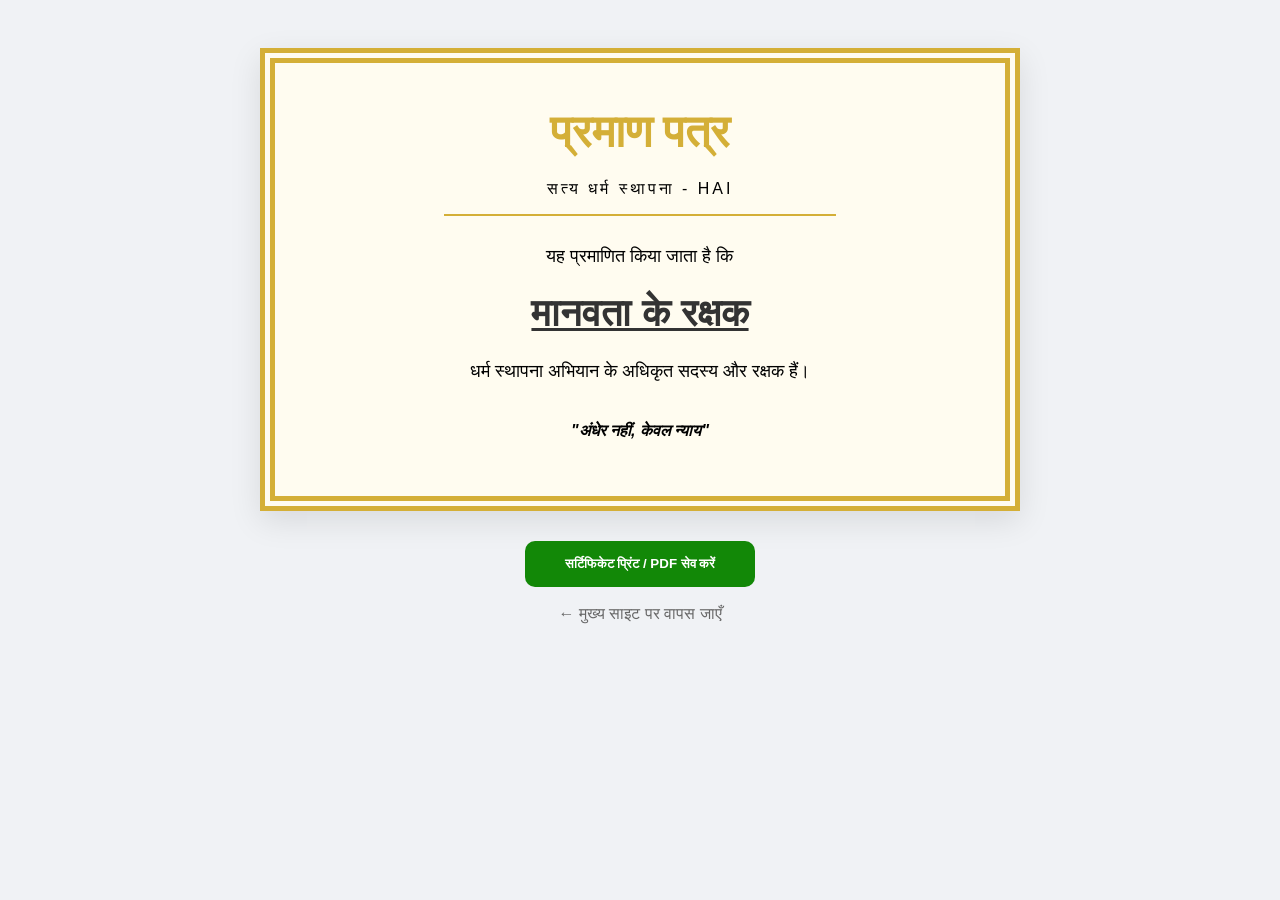
==== certificate.html @ a83d6b2f "Add certificate HTML template for HAI" ====
<!DOCTYPE html>
<html lang="hi">
<head>
    <meta charset="UTF-8">
    <title>सर्टिफिकेट - HAI</title>
    <link href="https://fonts.googleapis.com/css2?family=Cinzel:wght@700&display=swap" rel="stylesheet">
    <style>
        body { background: #f0f2f5; display: flex; flex-direction: column; align-items: center; padding: 40px; font-family: 'Poppins', sans-serif; }
        .cert-card { width: 650px; padding: 40px; border: 15px solid #D4AF37; background: #fffcf0; text-align: center; position: relative; box-shadow: 0 10px 30px rgba(0,0,0,0.1); border-style: double; }
        h1 { font-family: 'Cinzel', serif; color: #D4AF37; font-size: 45px; margin: 0; }
        .user-name { font-size: 38px; color: #333; font-weight: bold; margin: 25px 0; text-decoration: underline; }
        .btn-print { margin-top: 30px; padding: 15px 40px; background: #128807; color: white; border: none; border-radius: 10px; font-weight: bold; cursor: pointer; }
    </style>
</head>
<body>
    <div class="cert-card">
        <h1>प्रमाण पत्र</h1>
        <p style="letter-spacing:3px;">सत्य धर्म स्थापना - HAI</p>
        <hr color="#D4AF37" width="60%">
        <p style="margin-top:30px; font-size:18px;">यह प्रमाणित किया जाता है कि</p>
        <div class="user-name" id="userName">मानवता के रक्षक</div>
        <p style="font-size:18px;">धर्म स्थापना अभियान के अधिकृत सदस्य और रक्षक हैं।</p>
        <p style="margin-top:40px; font-style:italic; font-weight:bold;">"अंधेर नहीं, केवल न्याय"</p>
    </div>
    <button class="btn-print" onclick="window.print()">सर्टिफिकेट प्रिंट / PDF सेव करें</button>
    <br><a href="index.html" style="color: #666; text-decoration: none;">← मुख्य साइट पर वापस जाएँ</a>

    <script>
        const name = localStorage.getItem('currentUser');
        if(name) document.getElementById('userName').innerText = name;
    </script>
</body>
</html>
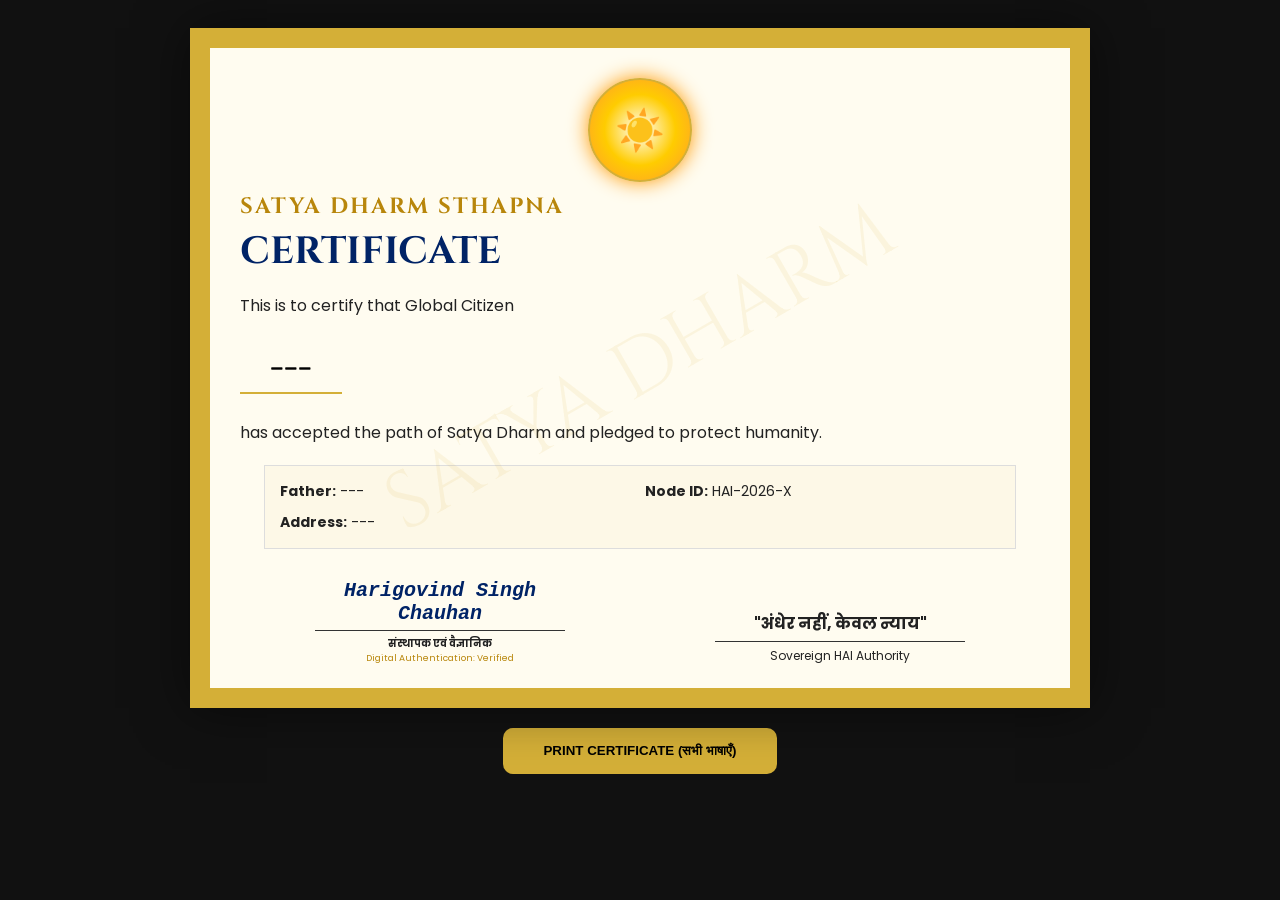
==== commit 74d8bd43: "Update certificate.html" ====
--- a/certificate.html
+++ b/certificate.html
@@ -1,33 +1,188 @@
 <!DOCTYPE html>
-<html lang="hi">
+<html lang="all">
 <head>
     <meta charset="UTF-8">
-    <title>सर्टिफिकेट - HAI</title>
-    <link href="https://fonts.googleapis.com/css2?family=Cinzel:wght@700&display=swap" rel="stylesheet">
+    <meta name="viewport" content="width=device-width, initial-scale=1.0">
+    <title>Sovereign Certificate - Satya Dharm Sthapna</title>
+    <link href="https://fonts.googleapis.com/css2?family=Cinzel:wght@700&family=Poppins:wght@300;600&family=Noto+Sans:wght@400;700&display=swap" rel="stylesheet">
     <style>
-        body { background: #f0f2f5; display: flex; flex-direction: column; align-items: center; padding: 40px; font-family: 'Poppins', sans-serif; }
-        .cert-card { width: 650px; padding: 40px; border: 15px solid #D4AF37; background: #fffcf0; text-align: center; position: relative; box-shadow: 0 10px 30px rgba(0,0,0,0.1); border-style: double; }
-        h1 { font-family: 'Cinzel', serif; color: #D4AF37; font-size: 45px; margin: 0; }
-        .user-name { font-size: 38px; color: #333; font-weight: bold; margin: 25px 0; text-decoration: underline; }
-        .btn-print { margin-top: 30px; padding: 15px 40px; background: #128807; color: white; border: none; border-radius: 10px; font-weight: bold; cursor: pointer; }
+        :root { --gold: #D4AF37; --deep-gold: #b8860b; --royal-blue: #002366; }
+        
+        body { 
+            background: #111; 
+            display: flex; 
+            flex-direction: column; 
+            align-items: center; 
+            padding: 20px; 
+            font-family: 'Poppins', 'Noto Sans', sans-serif; 
+        }
+
+        /* Certificate Border & Background */
+        .cert-container { 
+            width: 800px; 
+            height: 580px;
+            padding: 30px; 
+            background: #fffcf0; 
+            position: relative;
+            border: 20px solid var(--gold);
+            outline: 5px solid var(--gold);
+            outline-offset: -15px;
+            color: #222;
+            box-shadow: 0 0 50px rgba(0,0,0,0.5);
+            background-image: url('https://www.transparenttextures.com/patterns/paper-fibers.png');
+        }
+
+        /* Watermark */
+        .watermark {
+            position: absolute;
+            top: 50%;
+            left: 50%;
+            transform: translate(-50%, -50%) rotate(-30deg);
+            font-size: 80px;
+            color: rgba(212, 175, 55, 0.1);
+            font-family: 'Cinzel';
+            white-space: nowrap;
+            pointer-events: none;
+            z-index: 0;
+        }
+
+        .sun-seal { 
+            width: 100px; height: 100px; 
+            background: radial-gradient(circle, #fff, #ffcc00, #ff9933); 
+            border-radius: 50%; margin: 0 auto 10px; 
+            box-shadow: 0 0 20px #ff9900;
+            border: 2px solid var(--gold);
+            display: flex; align-items: center; justify-content: center;
+            font-size: 40px; color: white;
+        }
+
+        h1 { font-family: 'Cinzel'; color: var(--royal-blue); font-size: 38px; margin: 5px 0; text-transform: uppercase; }
+        h2 { font-family: 'Cinzel'; color: var(--deep-gold); font-size: 22px; margin: 0; letter-spacing: 2px; }
+
+        .user-name { 
+            font-size: 36px; 
+            font-weight: bold; 
+            margin: 10px 0; 
+            color: #000;
+            font-family: 'Cinzel';
+            border-bottom: 2px double var(--gold);
+            display: inline-block;
+            padding: 0 30px;
+        }
+
+        .info-grid { 
+            text-align: left; 
+            width: 90%; 
+            margin: 20px auto; 
+            display: grid; 
+            grid-template-columns: 1fr 1fr;
+            gap: 10px;
+            font-size: 14px;
+            background: rgba(212, 175, 55, 0.05);
+            padding: 15px;
+            border: 1px solid #ddd;
+        }
+
+        /* Signature Section */
+        .signature-area {
+            margin-top: 30px;
+            display: flex;
+            justify-content: space-around;
+            align-items: flex-end;
+        }
+
+        .sig-block { text-align: center; width: 250px; }
+        .sig-img { 
+            font-family: 'Cinzel'; 
+            font-size: 20px; 
+            color: #002366; 
+            font-style: italic; 
+            border-bottom: 1px solid #333;
+            margin-bottom: 5px;
+            padding-bottom: 5px;
+        }
+
+        /* Multi-Language Print logic */
+        @media print {
+            .no-print { display: none; }
+            body { background: white; padding: 0; }
+            .cert-container { box-shadow: none; border: 15px solid var(--gold); }
+        }
     </style>
 </head>
 <body>
-    <div class="cert-card">
-        <h1>प्रमाण पत्र</h1>
-        <p style="letter-spacing:3px;">सत्य धर्म स्थापना - HAI</p>
-        <hr color="#D4AF37" width="60%">
-        <p style="margin-top:30px; font-size:18px;">यह प्रमाणित किया जाता है कि</p>
-        <div class="user-name" id="userName">मानवता के रक्षक</div>
-        <p style="font-size:18px;">धर्म स्थापना अभियान के अधिकृत सदस्य और रक्षक हैं।</p>
-        <p style="margin-top:40px; font-style:italic; font-weight:bold;">"अंधेर नहीं, केवल न्याय"</p>
+
+    <div class="cert-container" id="capture">
+        <div class="watermark">SATYA DHARM</div>
+        
+        <div class="sun-seal">☀️</div>
+        <h2 id="l-org">सत्य धर्म स्थापना</h2>
+        <h1 id="l-title">प्रमाण पत्र</h1>
+        
+        <p id="l-certify">यह प्रमाणित किया जाता है कि वैश्विक नागरिक</p>
+        <div class="user-name" id="c-name">---</div>
+        <p id="l-desc">ने सत्य धर्म के मार्ग को स्वीकार किया है और मानवता की रक्षा का संकल्प लिया है।</p>
+        
+        <div class="info-grid">
+            <div><b><span id="l-father">पिता:</span></b> <span id="c-father">---</span></div>
+            <div><b><span id="l-id">नोड आईडी:</span></b> <span id="c-id">HAI-2026-X</span></div>
+            <div style="grid-column: span 2;"><b><span id="l-addr">निवास:</span></b> <span id="c-address">---</span></div>
+        </div>
+
+        <div class="signature-area">
+            <div class="sig-block">
+                <div class="sig-img" style="font-family: 'Courier New', sans-serif; font-weight: bold;">
+                    Harigovind Singh Chauhan
+                </div>
+                <p style="font-size: 10px; margin:0;"><b>संस्थापक एवं वैज्ञानिक</b></p>
+                <p style="font-size: 9px; color: var(--deep-gold); margin:0;">Digital Authentication: Verified</p>
+            </div>
+            
+            <div class="sig-block">
+                <p style="font-weight: bold; color: var(--green); margin-bottom: 5px;">"अंधेर नहीं, केवल न्याय"</p>
+                <div style="border-top: 1px solid #333; font-size: 12px; padding-top: 5px;">Sovereign HAI Authority</div>
+            </div>
+        </div>
     </div>
-    <button class="btn-print" onclick="window.print()">सर्टिफिकेट प्रिंट / PDF सेव करें</button>
-    <br><a href="index.html" style="color: #666; text-decoration: none;">← मुख्य साइट पर वापस जाएँ</a>
+
+    <div class="no-print" style="margin-top: 20px;">
+        <button onclick="window.print()" style="padding:15px 40px; background:var(--gold); border:none; font-weight:bold; cursor:pointer; border-radius:10px;">
+            <i class="fas fa-print"></i> PRINT CERTIFICATE (सभी भाषाएँ)
+        </button>
+    </div>
 
     <script>
-        const name = localStorage.getItem('currentUser');
-        if(name) document.getElementById('userName').innerText = name;
+        // भाषा डेटा (Translations)
+        const certLangs = {
+            hi: { org: "सत्य धर्म स्थापना", title: "प्रमाण पत्र", certify: "यह प्रमाणित किया जाता है कि वैश्विक नागरिक", desc: "ने सत्य धर्म के मार्ग को स्वीकार किया है और मानवता की रक्षा का संकल्प लिया है।", father: "पिता:", id: "नोड आईडी:", addr: "निवास:" },
+            en: { org: "SATYA DHARM STHAPNA", title: "CERTIFICATE", certify: "This is to certify that Global Citizen", desc: "has accepted the path of Satya Dharm and pledged to protect humanity.", father: "Father:", id: "Node ID:", addr: "Address:" },
+            ru: { org: "САТЬЯ ДХАРМ СТАПНА", title: "СЕРТИФИКАТ", certify: "Настоящим подтверждается, что гражданин мира", desc: "принял путь Сатья Дхарм и обязался защищать человечество.", father: "Отец:", id: "ID узла:", addr: "Адрес:" }
+        };
+
+        window.onload = () => {
+            const u = JSON.parse(localStorage.getItem('lastUser'));
+            
+            // डेटा भरना
+            if(u) {
+                document.getElementById('c-name').innerText = u.name;
+                document.getElementById('c-father').innerText = u.fatherName || u.father;
+                document.getElementById('c-address').innerText = `${u.district}, ${u.state}, ${u.country}`;
+                document.getElementById('c-id').innerText = `HAI-${Math.floor(Math.random()*9000) + 1000}`;
+            }
+
+            // ऑटो भाषा सेट करना (Browser Language)
+            const browserLang = navigator.language.split('-')[0];
+            const t = certLangs[browserLang] || certLangs['en'];
+            
+            document.getElementById('l-org').innerText = t.org;
+            document.getElementById('l-title').innerText = t.title;
+            document.getElementById('l-certify').innerText = t.certify;
+            document.getElementById('l-desc').innerText = t.desc;
+            document.getElementById('l-father').innerText = t.father;
+            document.getElementById('l-id').innerText = t.id;
+            document.getElementById('l-addr').innerText = t.addr;
+        };
     </script>
 </body>
-</html>
+    </html>
+    
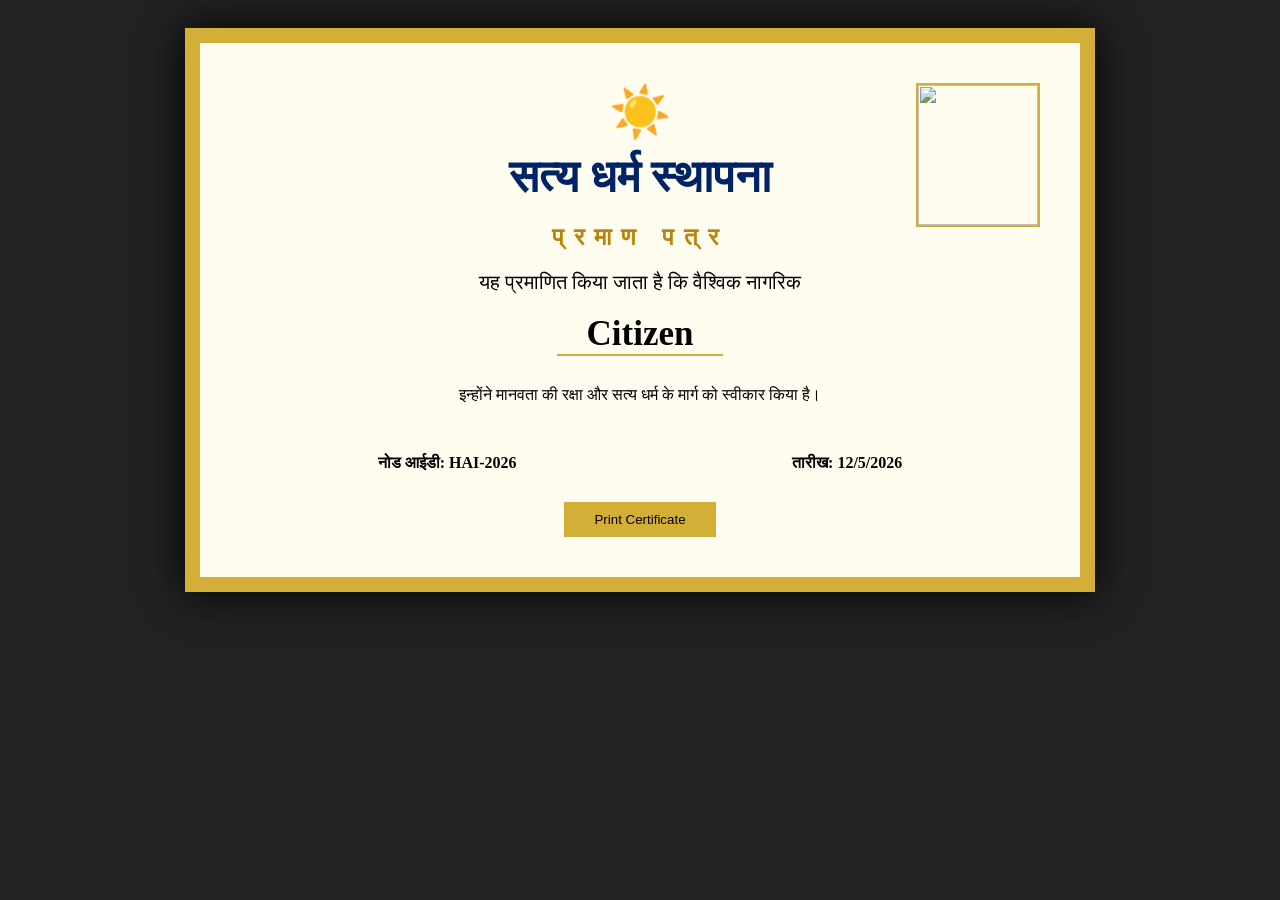
==== commit da7908df: "Update certificate.html" ====
--- a/certificate.html
+++ b/certificate.html
@@ -1,188 +1,40 @@
 <!DOCTYPE html>
-<html lang="all">
+<html lang="hi">
 <head>
     <meta charset="UTF-8">
-    <meta name="viewport" content="width=device-width, initial-scale=1.0">
-    <title>Sovereign Certificate - Satya Dharm Sthapna</title>
-    <link href="https://fonts.googleapis.com/css2?family=Cinzel:wght@700&family=Poppins:wght@300;600&family=Noto+Sans:wght@400;700&display=swap" rel="stylesheet">
+    <title>Sovereign Certificate</title>
     <style>
-        :root { --gold: #D4AF37; --deep-gold: #b8860b; --royal-blue: #002366; }
-        
-        body { 
-            background: #111; 
-            display: flex; 
-            flex-direction: column; 
-            align-items: center; 
-            padding: 20px; 
-            font-family: 'Poppins', 'Noto Sans', sans-serif; 
-        }
-
-        /* Certificate Border & Background */
-        .cert-container { 
-            width: 800px; 
-            height: 580px;
-            padding: 30px; 
-            background: #fffcf0; 
-            position: relative;
-            border: 20px solid var(--gold);
-            outline: 5px solid var(--gold);
-            outline-offset: -15px;
-            color: #222;
-            box-shadow: 0 0 50px rgba(0,0,0,0.5);
-            background-image: url('https://www.transparenttextures.com/patterns/paper-fibers.png');
-        }
-
-        /* Watermark */
-        .watermark {
-            position: absolute;
-            top: 50%;
-            left: 50%;
-            transform: translate(-50%, -50%) rotate(-30deg);
-            font-size: 80px;
-            color: rgba(212, 175, 55, 0.1);
-            font-family: 'Cinzel';
-            white-space: nowrap;
-            pointer-events: none;
-            z-index: 0;
-        }
-
-        .sun-seal { 
-            width: 100px; height: 100px; 
-            background: radial-gradient(circle, #fff, #ffcc00, #ff9933); 
-            border-radius: 50%; margin: 0 auto 10px; 
-            box-shadow: 0 0 20px #ff9900;
-            border: 2px solid var(--gold);
-            display: flex; align-items: center; justify-content: center;
-            font-size: 40px; color: white;
-        }
-
-        h1 { font-family: 'Cinzel'; color: var(--royal-blue); font-size: 38px; margin: 5px 0; text-transform: uppercase; }
-        h2 { font-family: 'Cinzel'; color: var(--deep-gold); font-size: 22px; margin: 0; letter-spacing: 2px; }
-
-        .user-name { 
-            font-size: 36px; 
-            font-weight: bold; 
-            margin: 10px 0; 
-            color: #000;
-            font-family: 'Cinzel';
-            border-bottom: 2px double var(--gold);
-            display: inline-block;
-            padding: 0 30px;
-        }
-
-        .info-grid { 
-            text-align: left; 
-            width: 90%; 
-            margin: 20px auto; 
-            display: grid; 
-            grid-template-columns: 1fr 1fr;
-            gap: 10px;
-            font-size: 14px;
-            background: rgba(212, 175, 55, 0.05);
-            padding: 15px;
-            border: 1px solid #ddd;
-        }
-
-        /* Signature Section */
-        .signature-area {
-            margin-top: 30px;
-            display: flex;
-            justify-content: space-around;
-            align-items: flex-end;
-        }
-
-        .sig-block { text-align: center; width: 250px; }
-        .sig-img { 
-            font-family: 'Cinzel'; 
-            font-size: 20px; 
-            color: #002366; 
-            font-style: italic; 
-            border-bottom: 1px solid #333;
-            margin-bottom: 5px;
-            padding-bottom: 5px;
-        }
-
-        /* Multi-Language Print logic */
-        @media print {
-            .no-print { display: none; }
-            body { background: white; padding: 0; }
-            .cert-container { box-shadow: none; border: 15px solid var(--gold); }
-        }
+        body { background: #222; display: flex; justify-content: center; padding: 20px; font-family: serif; }
+        .cert { width: 800px; padding: 40px; background: #fffcf0; border: 15px solid #D4AF37; position: relative; text-align: center; box-shadow: 0 0 40px #000; }
+        .photo { width: 120px; height: 140px; border: 2px solid #D4AF37; position: absolute; top: 40px; right: 40px; overflow: hidden; }
+        .photo img { width: 100%; height: 100%; object-fit: cover; }
+        h1 { color: #002366; font-size: 45px; margin: 10px; }
+        @media print { .btn-p { display: none; } }
     </style>
 </head>
 <body>
-
-    <div class="cert-container" id="capture">
-        <div class="watermark">SATYA DHARM</div>
-        
-        <div class="sun-seal">☀️</div>
-        <h2 id="l-org">सत्य धर्म स्थापना</h2>
-        <h1 id="l-title">प्रमाण पत्र</h1>
-        
-        <p id="l-certify">यह प्रमाणित किया जाता है कि वैश्विक नागरिक</p>
-        <div class="user-name" id="c-name">---</div>
-        <p id="l-desc">ने सत्य धर्म के मार्ग को स्वीकार किया है और मानवता की रक्षा का संकल्प लिया है।</p>
-        
-        <div class="info-grid">
-            <div><b><span id="l-father">पिता:</span></b> <span id="c-father">---</span></div>
-            <div><b><span id="l-id">नोड आईडी:</span></b> <span id="c-id">HAI-2026-X</span></div>
-            <div style="grid-column: span 2;"><b><span id="l-addr">निवास:</span></b> <span id="c-address">---</span></div>
+    <div class="cert">
+        <div class="photo"><img id="u-img" src=""></div>
+        <div style="font-size:50px;">☀️</div>
+        <h1>सत्य धर्म स्थापना</h1>
+        <h2 style="color:#b8860b; letter-spacing:10px;">प्रमाण पत्र</h2>
+        <p style="font-size:20px;">यह प्रमाणित किया जाता है कि वैश्विक नागरिक</p>
+        <div id="u-name" style="font-size:35px; font-weight:bold; border-bottom:2px double #D4AF37; display:inline-block; padding:0 30px;">---</div>
+        <p style="margin-top:30px;">इन्होंने मानवता की रक्षा और सत्य धर्म के मार्ग को स्वीकार किया है।</p>
+        <div style="margin-top:50px; display:flex; justify-content:space-around; font-weight:bold;">
+            <span>नोड आईडी: HAI-2026</span>
+            <span>तारीख: <span id="u-date"></span></span>
         </div>
-
-        <div class="signature-area">
-            <div class="sig-block">
-                <div class="sig-img" style="font-family: 'Courier New', sans-serif; font-weight: bold;">
-                    Harigovind Singh Chauhan
-                </div>
-                <p style="font-size: 10px; margin:0;"><b>संस्थापक एवं वैज्ञानिक</b></p>
-                <p style="font-size: 9px; color: var(--deep-gold); margin:0;">Digital Authentication: Verified</p>
-            </div>
-            
-            <div class="sig-block">
-                <p style="font-weight: bold; color: var(--green); margin-bottom: 5px;">"अंधेर नहीं, केवल न्याय"</p>
-                <div style="border-top: 1px solid #333; font-size: 12px; padding-top: 5px;">Sovereign HAI Authority</div>
-            </div>
-        </div>
+        <button class="btn-p" onclick="window.print()" style="margin-top:30px; padding:10px 30px; background:#D4AF37; border:none; cursor:pointer;">Print Certificate</button>
     </div>
-
-    <div class="no-print" style="margin-top: 20px;">
-        <button onclick="window.print()" style="padding:15px 40px; background:var(--gold); border:none; font-weight:bold; cursor:pointer; border-radius:10px;">
-            <i class="fas fa-print"></i> PRINT CERTIFICATE (सभी भाषाएँ)
-        </button>
-    </div>
-
     <script>
-        // भाषा डेटा (Translations)
-        const certLangs = {
-            hi: { org: "सत्य धर्म स्थापना", title: "प्रमाण पत्र", certify: "यह प्रमाणित किया जाता है कि वैश्विक नागरिक", desc: "ने सत्य धर्म के मार्ग को स्वीकार किया है और मानवता की रक्षा का संकल्प लिया है।", father: "पिता:", id: "नोड आईडी:", addr: "निवास:" },
-            en: { org: "SATYA DHARM STHAPNA", title: "CERTIFICATE", certify: "This is to certify that Global Citizen", desc: "has accepted the path of Satya Dharm and pledged to protect humanity.", father: "Father:", id: "Node ID:", addr: "Address:" },
-            ru: { org: "САТЬЯ ДХАРМ СТАПНА", title: "СЕРТИФИКАТ", certify: "Настоящим подтверждается, что гражданин мира", desc: "принял путь Сатья Дхарм и обязался защищать человечество.", father: "Отец:", id: "ID узла:", addr: "Адрес:" }
-        };
-
         window.onload = () => {
-            const u = JSON.parse(localStorage.getItem('lastUser'));
-            
-            // डेटा भरना
-            if(u) {
-                document.getElementById('c-name').innerText = u.name;
-                document.getElementById('c-father').innerText = u.fatherName || u.father;
-                document.getElementById('c-address').innerText = `${u.district}, ${u.state}, ${u.country}`;
-                document.getElementById('c-id').innerText = `HAI-${Math.floor(Math.random()*9000) + 1000}`;
-            }
-
-            // ऑटो भाषा सेट करना (Browser Language)
-            const browserLang = navigator.language.split('-')[0];
-            const t = certLangs[browserLang] || certLangs['en'];
-            
-            document.getElementById('l-org').innerText = t.org;
-            document.getElementById('l-title').innerText = t.title;
-            document.getElementById('l-certify').innerText = t.certify;
-            document.getElementById('l-desc').innerText = t.desc;
-            document.getElementById('l-father').innerText = t.father;
-            document.getElementById('l-id').innerText = t.id;
-            document.getElementById('l-addr').innerText = t.addr;
+            const u = JSON.parse(localStorage.getItem('lastUser') || '{"name":"Citizen"}');
+            const p = localStorage.getItem('user_photo');
+            document.getElementById('u-name').innerText = u.name;
+            document.getElementById('u-date').innerText = new Date().toLocaleDateString();
+            if(p) document.getElementById('u-img').src = p;
         };
     </script>
 </body>
-    </html>
-    
+</html>
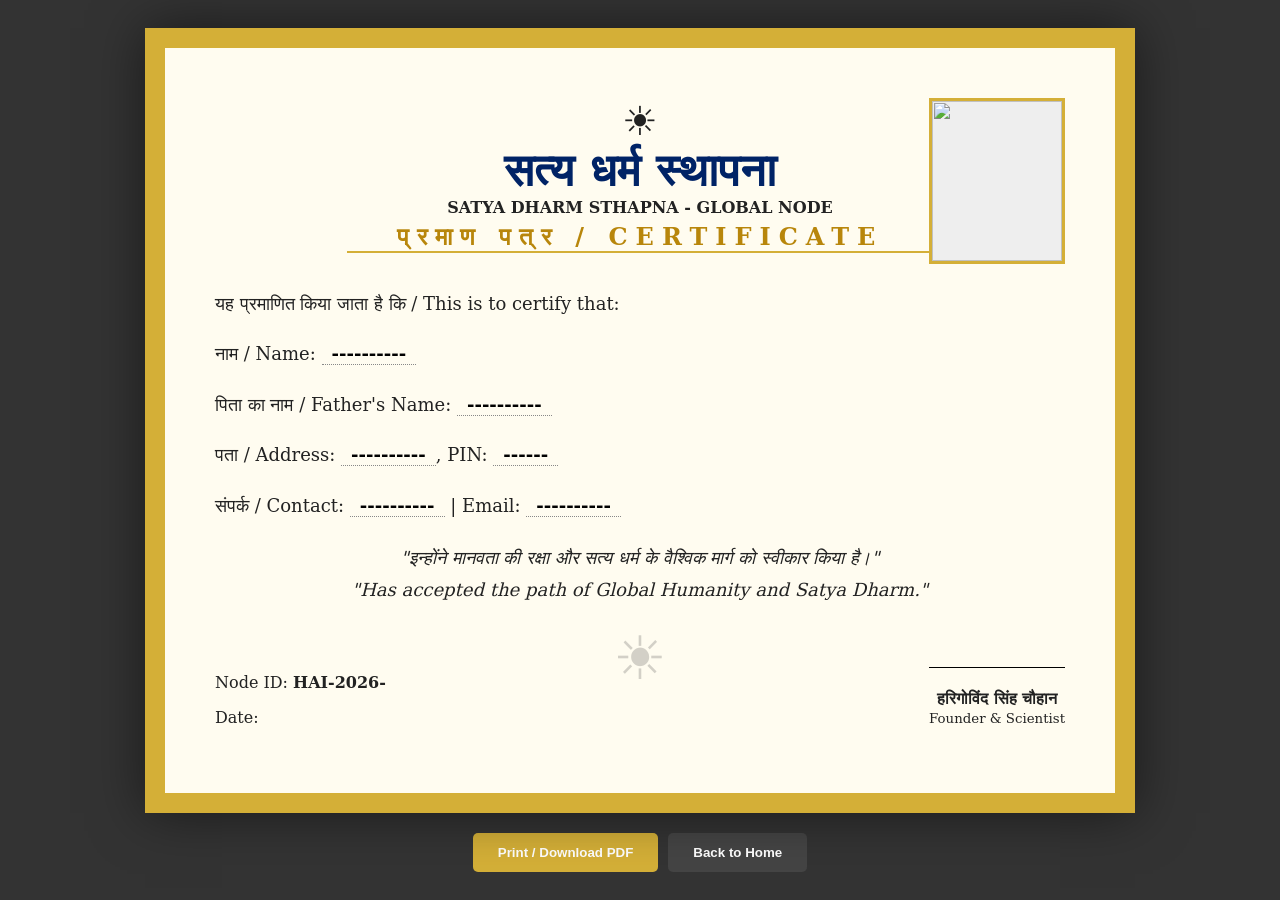
==== commit 5b9a4728: "Update certificate.html" ====
--- a/certificate.html
+++ b/certificate.html
@@ -2,39 +2,99 @@
 <html lang="hi">
 <head>
     <meta charset="UTF-8">
-    <title>Sovereign Certificate</title>
+    <meta name="viewport" content="width=device-width, initial-scale=1.0">
+    <title>Sovereign Certificate - Satya Dharm</title>
     <style>
-        body { background: #222; display: flex; justify-content: center; padding: 20px; font-family: serif; }
-        .cert { width: 800px; padding: 40px; background: #fffcf0; border: 15px solid #D4AF37; position: relative; text-align: center; box-shadow: 0 0 40px #000; }
-        .photo { width: 120px; height: 140px; border: 2px solid #D4AF37; position: absolute; top: 40px; right: 40px; overflow: hidden; }
-        .photo img { width: 100%; height: 100%; object-fit: cover; }
-        h1 { color: #002366; font-size: 45px; margin: 10px; }
-        @media print { .btn-p { display: none; } }
+        :root { --gold: #D4AF37; --blue: #002366; }
+        body { background: #333; display: flex; flex-direction: column; align-items: center; padding: 20px; font-family: 'serif'; }
+        
+        .cert-box { 
+            width: 850px; padding: 50px; background: #fffcf0; 
+            border: 20px solid var(--gold); position: relative; 
+            box-shadow: 0 0 50px rgba(0,0,0,0.5); color: #222;
+        }
+
+        .photo-area { 
+            width: 130px; height: 160px; border: 3px solid var(--gold); 
+            position: absolute; top: 50px; right: 50px; overflow: hidden; background: #eee;
+        }
+        .photo-area img { width: 100%; height: 100%; object-fit: cover; }
+
+        .header h1 { color: var(--blue); font-size: 45px; margin: 0; }
+        .header h2 { color: #b8860b; letter-spacing: 8px; margin: 5px 0; border-bottom: 2px solid var(--gold); display: inline-block; padding: 0 50px; }
+
+        .content { margin-top: 30px; text-align: left; font-size: 18px; line-height: 1.8; }
+        .data-line { border-bottom: 1px dotted #888; font-weight: bold; color: #000; padding: 0 10px; }
+
+        .footer { margin-top: 50px; display: flex; justify-content: space-between; align-items: flex-end; }
+        .seal { font-size: 60px; filter: grayscale(1) opacity(0.2); position: absolute; bottom: 100px; left: 50%; transform: translateX(-50%); }
+
+        .btn-group { margin-top: 20px; display: flex; gap: 10px; }
+        .btn { padding: 12px 25px; border: none; border-radius: 5px; cursor: pointer; font-weight: bold; color: white; }
+
+        @media print { .btn-group { display: none; } body { background: none; padding: 0; } .cert-box { box-shadow: none; border: 10px solid var(--gold); } }
     </style>
 </head>
 <body>
-    <div class="cert">
-        <div class="photo"><img id="u-img" src=""></div>
-        <div style="font-size:50px;">☀️</div>
-        <h1>सत्य धर्म स्थापना</h1>
-        <h2 style="color:#b8860b; letter-spacing:10px;">प्रमाण पत्र</h2>
-        <p style="font-size:20px;">यह प्रमाणित किया जाता है कि वैश्विक नागरिक</p>
-        <div id="u-name" style="font-size:35px; font-weight:bold; border-bottom:2px double #D4AF37; display:inline-block; padding:0 30px;">---</div>
-        <p style="margin-top:30px;">इन्होंने मानवता की रक्षा और सत्य धर्म के मार्ग को स्वीकार किया है।</p>
-        <div style="margin-top:50px; display:flex; justify-content:space-around; font-weight:bold;">
-            <span>नोड आईडी: HAI-2026</span>
-            <span>तारीख: <span id="u-date"></span></span>
+
+    <div class="cert-box" id="capture">
+        <div class="photo-area"><img id="u-photo" src="https://cdn-icons-png.flaticon.com/512/149/149071.png"></div>
+        <div class="seal">☀️</div>
+        
+        <div class="header" style="text-align: center;">
+            <div style="font-size: 40px;">☀️</div>
+            <h1>सत्य धर्म स्थापना</h1>
+            <p style="margin:0; font-weight:bold;">SATYA DHARM STHAPNA - GLOBAL NODE</p>
+            <h2>प्रमाण पत्र / CERTIFICATE</h2>
         </div>
-        <button class="btn-p" onclick="window.print()" style="margin-top:30px; padding:10px 30px; background:#D4AF37; border:none; cursor:pointer;">Print Certificate</button>
+
+        <div class="content">
+            <p>यह प्रमाणित किया जाता है कि / This is to certify that:</p>
+            <p>नाम / Name: <span class="data-line" id="v-name">----------</span></p>
+            <p>पिता का नाम / Father's Name: <span class="data-line" id="v-father">----------</span></p>
+            <p>पता / Address: <span class="data-line" id="v-address">----------</span>, PIN: <span class="data-line" id="v-pin">------</span></p>
+            <p>संपर्क / Contact: <span class="data-line" id="v-mobile">----------</span> | Email: <span class="data-line" id="v-email">----------</span></p>
+            
+            <p style="text-align: center; margin-top: 20px; font-style: italic;">
+                "इन्होंने मानवता की रक्षा और सत्य धर्म के वैश्विक मार्ग को स्वीकार किया है।" <br>
+                "Has accepted the path of Global Humanity and Satya Dharm."
+            </p>
+        </div>
+
+        <div class="footer">
+            <div style="text-align: left;">
+                <p>Node ID: <b>HAI-2026-<span id="v-id"></span></b></p>
+                <p>Date: <b id="v-date"></b></p>
+            </div>
+            <div style="text-align: center; border-top: 1px solid #000; padding-top: 5px;">
+                <p><b>हरिगोविंद सिंह चौहान</b><br><small>Founder & Scientist</small></p>
+            </div>
+        </div>
     </div>
+
+    <div class="btn-group">
+        <button class="btn" style="background: #D4AF37;" onclick="window.print()">Print / Download PDF</button>
+        <button class="btn" style="background: #444;" onclick="location.href='index.html'">Back to Home</button>
+    </div>
+
     <script>
         window.onload = () => {
-            const u = JSON.parse(localStorage.getItem('lastUser') || '{"name":"Citizen"}');
-            const p = localStorage.getItem('user_photo');
-            document.getElementById('u-name').innerText = u.name;
-            document.getElementById('u-date').innerText = new Date().toLocaleDateString();
-            if(p) document.getElementById('u-img').src = p;
+            const data = JSON.parse(localStorage.getItem('currentUser'));
+            const photo = localStorage.getItem('user_photo');
+
+            if(data) {
+                document.getElementById('v-name').innerText = data.name;
+                document.getElementById('v-father').innerText = data.father;
+                document.getElementById('v-address').innerText = data.address;
+                document.getElementById('v-pin').innerText = data.pin;
+                document.getElementById('v-mobile').innerText = data.mobile;
+                document.getElementById('v-email').innerText = data.email;
+                document.getElementById('v-id').innerText = data.mobile.substring(6); // मोबाइल के आखिरी 4 अंक ID के लिए
+                document.getElementById('v-date').innerText = new Date().toLocaleDateString();
+            }
+            if(photo) document.getElementById('u-photo').src = photo;
         };
     </script>
 </body>
-</html>
+    </html>
+            
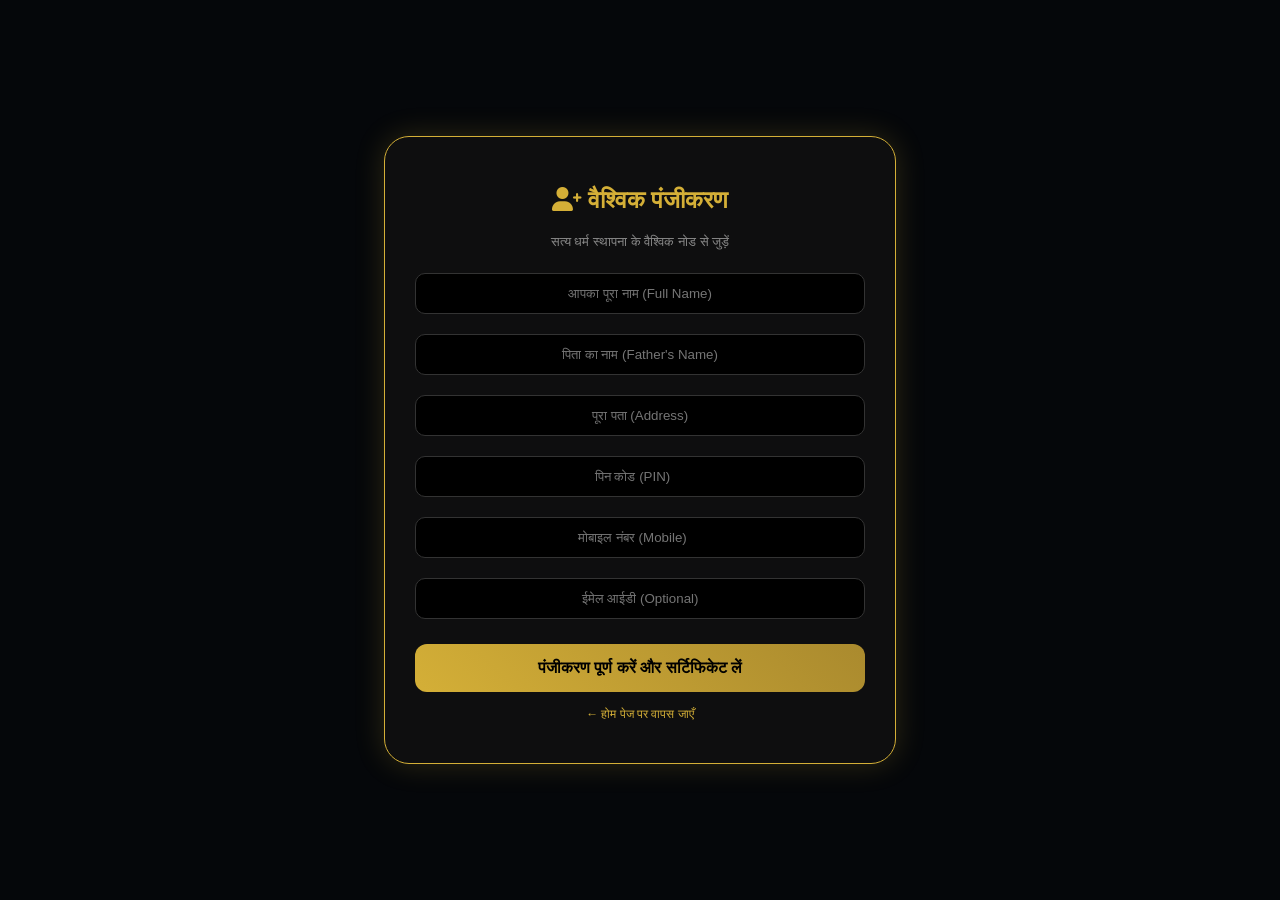
==== commit f2e85f0f: "Update certificate.html" ====
--- a/certificate.html
+++ b/certificate.html
@@ -9,42 +9,49 @@
         body { background: #333; display: flex; flex-direction: column; align-items: center; padding: 20px; font-family: 'serif'; }
         
         .cert-box { 
-            width: 850px; padding: 50px; background: #fffcf0; 
-            border: 20px solid var(--gold); position: relative; 
+            width: 800px; height: 550px; padding: 40px; background: #fffcf0; 
+            border: 15px solid var(--gold); position: relative; 
             box-shadow: 0 0 50px rgba(0,0,0,0.5); color: #222;
+            background-image: radial-gradient(circle, rgba(212, 175, 55, 0.05) 1px, transparent 1px);
+            background-size: 20px 20px;
         }
 
         .photo-area { 
-            width: 130px; height: 160px; border: 3px solid var(--gold); 
-            position: absolute; top: 50px; right: 50px; overflow: hidden; background: #eee;
+            width: 120px; height: 140px; border: 3px solid var(--gold); 
+            position: absolute; top: 40px; right: 40px; overflow: hidden; background: #eee;
         }
         .photo-area img { width: 100%; height: 100%; object-fit: cover; }
 
-        .header h1 { color: var(--blue); font-size: 45px; margin: 0; }
-        .header h2 { color: #b8860b; letter-spacing: 8px; margin: 5px 0; border-bottom: 2px solid var(--gold); display: inline-block; padding: 0 50px; }
+        .header h1 { color: var(--blue); font-size: 38px; margin: 0; text-transform: uppercase; }
+        .header h2 { color: #b8860b; letter-spacing: 5px; margin: 10px 0; border-bottom: 2px solid var(--gold); display: inline-block; padding: 0 30px; font-size: 22px; }
 
-        .content { margin-top: 30px; text-align: left; font-size: 18px; line-height: 1.8; }
-        .data-line { border-bottom: 1px dotted #888; font-weight: bold; color: #000; padding: 0 10px; }
+        .content { margin-top: 25px; text-align: left; font-size: 17px; line-height: 1.6; }
+        .data-line { border-bottom: 1px solid #444; font-weight: bold; color: #000; padding: 0 5px; font-family: sans-serif; }
 
-        .footer { margin-top: 50px; display: flex; justify-content: space-between; align-items: flex-end; }
-        .seal { font-size: 60px; filter: grayscale(1) opacity(0.2); position: absolute; bottom: 100px; left: 50%; transform: translateX(-50%); }
+        .footer { margin-top: 40px; display: flex; justify-content: space-between; align-items: flex-end; }
+        .seal { font-size: 80px; position: absolute; bottom: 80px; left: 50%; transform: translateX(-50%); opacity: 0.1; }
 
-        .btn-group { margin-top: 20px; display: flex; gap: 10px; }
-        .btn { padding: 12px 25px; border: none; border-radius: 5px; cursor: pointer; font-weight: bold; color: white; }
+        .btn-group { margin-top: 20px; display: flex; gap: 15px; }
+        .btn { padding: 12px 30px; border: none; border-radius: 8px; cursor: pointer; font-weight: bold; color: white; font-size: 16px; transition: 0.3s; }
+        .btn:hover { opacity: 0.8; transform: translateY(-2px); }
 
-        @media print { .btn-group { display: none; } body { background: none; padding: 0; } .cert-box { box-shadow: none; border: 10px solid var(--gold); } }
+        @media print { 
+            .btn-group { display: none; } 
+            body { background: none; padding: 0; } 
+            .cert-box { box-shadow: none; border: 10px solid var(--gold); margin: 0; } 
+        }
     </style>
 </head>
 <body>
 
-    <div class="cert-box" id="capture">
+    <div class="cert-box">
         <div class="photo-area"><img id="u-photo" src="https://cdn-icons-png.flaticon.com/512/149/149071.png"></div>
         <div class="seal">☀️</div>
         
         <div class="header" style="text-align: center;">
-            <div style="font-size: 40px;">☀️</div>
+            <div style="font-size: 40px; color: var(--gold);">☀️</div>
             <h1>सत्य धर्म स्थापना</h1>
-            <p style="margin:0; font-weight:bold;">SATYA DHARM STHAPNA - GLOBAL NODE</p>
+            <p style="margin:2px; font-weight:bold; letter-spacing: 1px;">SATYA DHARM STHAPNA - GLOBAL NODE</p>
             <h2>प्रमाण पत्र / CERTIFICATE</h2>
         </div>
 
@@ -52,33 +59,34 @@
             <p>यह प्रमाणित किया जाता है कि / This is to certify that:</p>
             <p>नाम / Name: <span class="data-line" id="v-name">----------</span></p>
             <p>पिता का नाम / Father's Name: <span class="data-line" id="v-father">----------</span></p>
-            <p>पता / Address: <span class="data-line" id="v-address">----------</span>, PIN: <span class="data-line" id="v-pin">------</span></p>
-            <p>संपर्क / Contact: <span class="data-line" id="v-mobile">----------</span> | Email: <span class="data-line" id="v-email">----------</span></p>
+            <p>पता / Address: <span class="data-line" id="v-address">----------</span>, पिन / PIN: <span class="data-line" id="v-pin">------</span></p>
+            <p>संपर्क / Contact: <span class="data-line" id="v-mobile">----------</span> | ईमेल / Email: <span class="data-line" id="v-email">----------</span></p>
             
-            <p style="text-align: center; margin-top: 20px; font-style: italic;">
+            <p style="text-align: center; margin-top: 15px; font-style: italic; font-weight: 500;">
                 "इन्होंने मानवता की रक्षा और सत्य धर्म के वैश्विक मार्ग को स्वीकार किया है।" <br>
-                "Has accepted the path of Global Humanity and Satya Dharm."
+                <small>"Has accepted the path of Global Humanity and Satya Dharm."</small>
             </p>
         </div>
 
         <div class="footer">
-            <div style="text-align: left;">
-                <p>Node ID: <b>HAI-2026-<span id="v-id"></span></b></p>
-                <p>Date: <b id="v-date"></b></p>
+            <div style="text-align: left; font-size: 14px;">
+                <p>Node ID: <b>HAI-2026-<span id="v-id">XXXX</span></b></p>
+                <p>जारी तिथि / Date: <b id="v-date">00/00/0000</b></p>
             </div>
-            <div style="text-align: center; border-top: 1px solid #000; padding-top: 5px;">
-                <p><b>हरिगोविंद सिंह चौहान</b><br><small>Founder & Scientist</small></p>
+            <div style="text-align: center; border-top: 2px solid #000; padding-top: 5px; min-width: 200px;">
+                <p><b>हरिगोविंद सिंह चौहान</b><br><small>Founder & Scientist, HAI</small></p>
             </div>
         </div>
     </div>
 
     <div class="btn-group">
-        <button class="btn" style="background: #D4AF37;" onclick="window.print()">Print / Download PDF</button>
-        <button class="btn" style="background: #444;" onclick="location.href='index.html'">Back to Home</button>
+        <button class="btn" style="background: #D4AF37; box-shadow: 0 4px 15px rgba(212,175,55,0.4);" onclick="window.print()"><i class="fas fa-print"></i> प्रिंट / PDF डाउनलोड करें</button>
+        <button class="btn" style="background: #444;" onclick="location.href='index.html'"><i class="fas fa-home"></i> होम पेज</button>
     </div>
 
     <script>
         window.onload = () => {
+            // localStorage से यूजर डेटा प्राप्त करना
             const data = JSON.parse(localStorage.getItem('currentUser'));
             const photo = localStorage.getItem('user_photo');
 
@@ -89,12 +97,21 @@
                 document.getElementById('v-pin').innerText = data.pin;
                 document.getElementById('v-mobile').innerText = data.mobile;
                 document.getElementById('v-email').innerText = data.email;
-                document.getElementById('v-id').innerText = data.mobile.substring(6); // मोबाइल के आखिरी 4 अंक ID के लिए
-                document.getElementById('v-date').innerText = new Date().toLocaleDateString();
+                
+                // मोबाइल के आखिरी 4 अंक लेकर Node ID बनाना
+                const lastFour = data.mobile.toString().slice(-4);
+                document.getElementById('v-id').innerText = lastFour;
+                
+                // आज की तारीख डालना
+                document.getElementById('v-date').innerText = new Date().toLocaleDateString('hi-IN');
+            } else {
+                alert("कोई डेटा नहीं मिला। कृपया पहले पंजीकरण करें।");
+                window.location.href = 'registration.html';
             }
+            
+            // यदि यूजर की फोटो पहले से सेव है
             if(photo) document.getElementById('u-photo').src = photo;
         };
     </script>
 </body>
-    </html>
-            
+</html>
